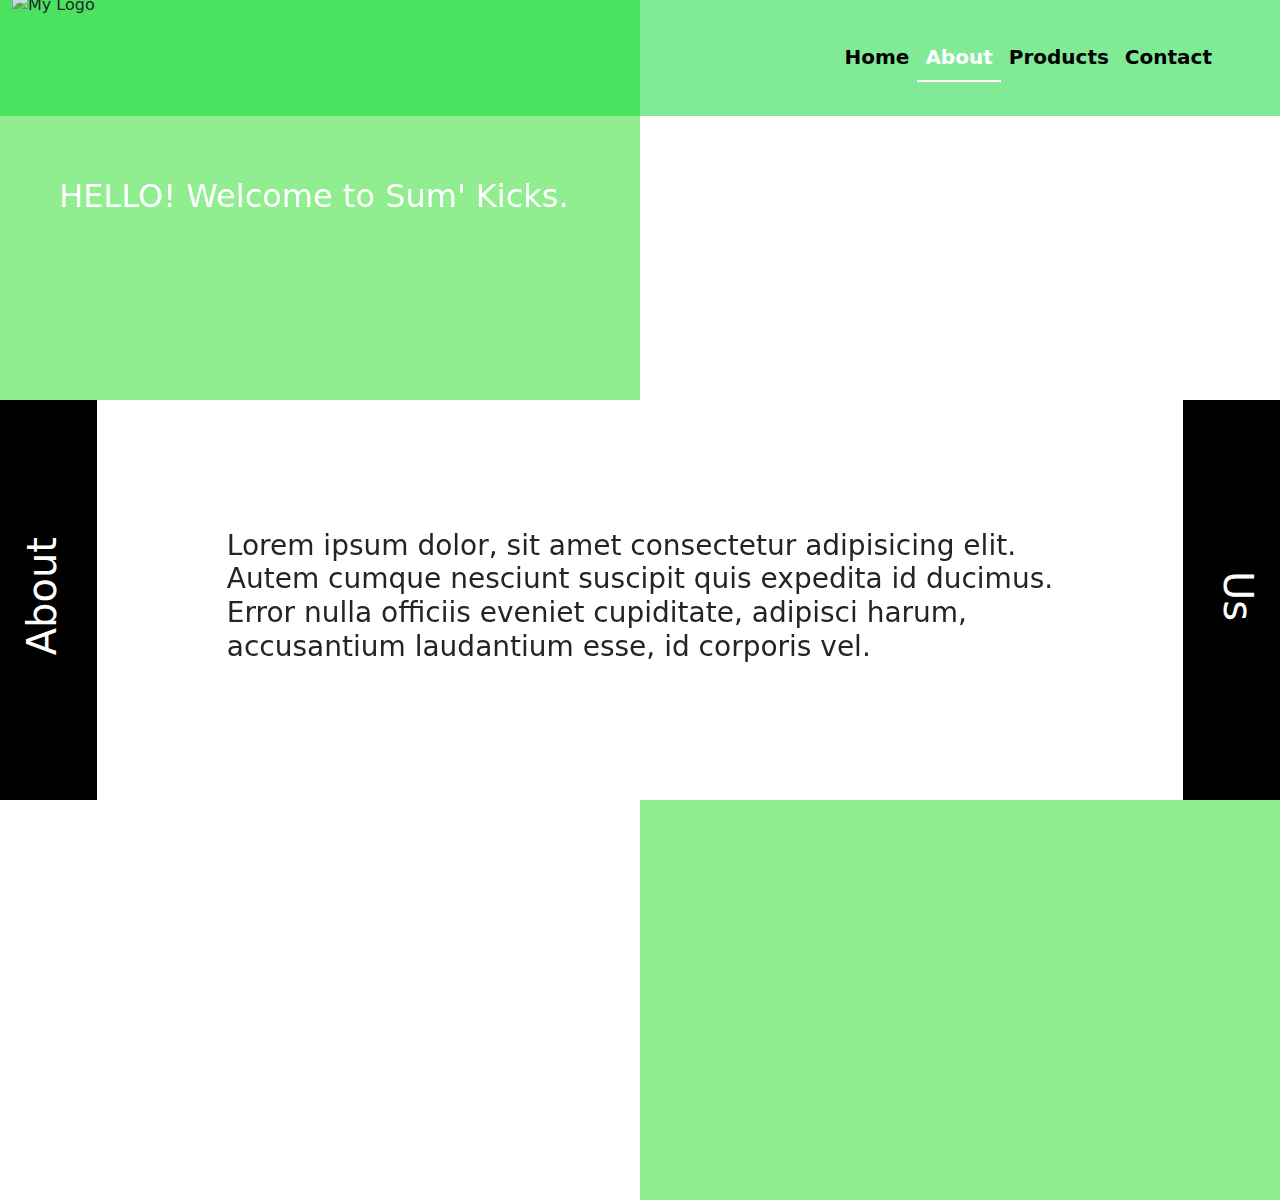
==== HTML/about.html @ b99261d8 "about" ====
<!DOCTYPE html>
<html lang="en">
<head>
    <meta charset="UTF-8">
    <meta name="viewport" content="width=device-width, initial-scale=1.0">
    <title>About</title>
    <link rel="icon" href="https://c0dingforfun.github.io/kicksPics/Images/Logo/myLogo.png" type="image/x-icon">
    <link href="https://cdn.jsdelivr.net/npm/bootstrap@5.3.3/dist/css/bootstrap.min.css" rel="stylesheet" integrity="sha384-QWTKZyjpPEjISv5WaRU9OFeRpok6YctnYmDr5pNlyT2bRjXh0JMhjY6hW+ALEwIH" crossorigin="anonymous">
    <link rel= "stylesheet" href= "https://maxst.icons8.com/vue-static/landings/line-awesome/line-awesome/1.3.0/css/line-awesome.min.css" >
    <link href="https://unpkg.com/aos@2.3.1/dist/aos.css" rel="stylesheet">
    <link rel="stylesheet" href="../css/styles.css">
</head>
<body>
    <div class="container-about overflow-hidden">
        <nav class="navbar navbar-expand-sm position-absolute w-100">
            <div class="container-fluid">
                <img src="https://c0dingforfun.github.io/kicksPics/Images/Logo/myLogo.png" alt="My Logo" height="100px" width="100px" class="logo">
                <button class="navbar-toggler" type="button" data-bs-toggle="offcanvas" data-bs-target="#offcanvasNavbar" aria-controls="offcanvasNavbar" aria-label="Toggle navigation">
                    <span class="text-dark" style="font-size:30px;">&#9776<span>
                </button>
    
                <div class="offcanvas offcanvas-expand-sm offcanvas-end" tabindex="-1" id="offcanvasNavbar" aria-labelledby="offcanvasNavbarLabel" style="background-color:rgb(0, 0, 0, 0.8)">
                  <div class="offcanvas-header">
                    <button type="button" class="btn-close bg-white" data-bs-dismiss="offcanvas" aria-label="Close" ></button>
                  </div>
                
                  <div class="offcanvas-body text-center">
                    <ul class="navbar-nav justify-content-end flex-grow-1 pe-3 p-3 f-3">                       
                      <li class="nav-item">
                        <a class="nav-link" href="../index.html">Home</a>
                      </li>
                    </li>
                    <li class="nav-item active">
                      <a class="nav-link" href="./about.html">About</a>
                    </li>
                    <li class="nav-item">
                      <a class="nav-link" href="./products.html">Products</a>
                    </li>
                    <li class="nav-item">
                      <a class="nav-link" href="./contact.html">Contact</a>
                    </li>
                    <li class="nav-item">
                      <a class="nav-link" href="./cart.html"><i class="las la-shopping-bag"></i></a>
                    </li>
                    <li class="nav-item">
                      <a class="nav-link" href="./login.html"><i class="las la-user-circle"></i></a>
                    </li>
                    </ul> 
                  </div>                  
                </div>
            </div>
        </nav>
        <div class="row">
            <div class="col-lg-6 col-md-6 col-sm-12 d-flex justify-content-center align-items-center" id="welcome">
                <div class="row">
                  <h2 data-aos="fade-left">
                    HELLO!
                    Welcome to Sum' Kicks.
                 </h2>  
                </div>
                
            </div>
            <div class="col-lg-6 col-md-6 col-sm-12" id="welcome-img">
            </div>
        </div>
        <div class="row">
            <div class="col-lg-1 col-md-4 col-sm-12 d-flex justify-content-center align-items-center" id="about">
                <h1>About</h1>
            </div>
            <div class="col-lg-10 col-md-4 col-sm-12 d-flex justify-content-center align-items-center">
                <h3 data-aos="fade-up">
                  Lorem ipsum dolor, sit amet consectetur adipisicing elit.<br>
                  Autem cumque nesciunt suscipit quis expedita id ducimus.<br>
                  Error nulla officiis eveniet cupiditate, adipisci harum,
                   <br> accusantium laudantium esse, id corporis vel.
                <h3>
            </div>
            <div class="col-lg-1 col-md-4 col-sm-12 d-flex justify-content-center align-items-center" id="about_Us">
                <h1>Us</h1>
            </div>
        </div>
        <div class="row">
            <div class="col-lg-6 col-md-6 col-sm-12" id="lastImg">

            </div>
            <div class="col-lg-6 col-md-6 col-sm-12 d-flex justify-content-center align-items-center" id="welcome2">
                <p data-aos="fade-right">
                    Lorem ipsum dolor, sit amet consectetur adipisicing elit. <br>
                     Repudiandae quidem minima eveniet. <br>
                    eos nulla ex, error optio voluptatibus placeat?
                </p>
            </div>
        </div>
    </div>

    <script src="https://cdn.jsdelivr.net/npm/bootstrap@5.3.3/dist/js/bootstrap.bundle.min.js" integrity="sha384-YvpcrYf0tY3lHB60NNkmXc5s9fDVZLESaAA55NDzOxhy9GkcIdslK1eN7N6jIeHz" crossorigin="anonymous"></script>
    <script src="https://unpkg.com/aos@2.3.1/dist/aos.js"></script>
    <script>
      AOS.init();
    </script>
</body>
</html>
---- css/styles.css ----
*{
    margin:0;
    padding:0;
    box-sizing: border-box;
}
/* Home page */
nav{
    background-color:rgba(3, 214, 45, 0.5) ;
}

.logo{
    position: relative;
    bottom:15px;
}
.nav-item a{
    font-size:20px;
    color:black;
    font-weight:bold;
    padding-left:1em ;
    padding-right:1em ;
    transition: 1s;
    border-bottom: double 2px transparent;
}

.nav-item a:hover{
    color:white;
    text-shadow:5px 5px grey;
    border-bottom: double 2px white;
}

.active a{
    color:white;
    border-bottom: double 2px white;
}

#banner{
    width:743px;
    height:700px;
    background-color:lightgrey; 
    border-radius: 0 0 0 12%;
}

.circle{
    width:350px;
    height:350px;
    border-radius:50%;
    background-color: rgba(236, 236, 236, 0.808);
}

.bannertxt h1{
    font-size:5em;
    font-weight:bold;
    padding-left:20px;
    text-shadow:5px 5px rgba(145, 209, 96, 0.5);
}

.color1{
    width:35px;
    height:35px;
    border-radius:50% ;
    background-color: blue;
    border:groove 2px white;
    position: relative;
    left:312px;
    top:90px;
}

.color2{
    width:35px;
    height:35px;
    background-color: red;
    border:groove 2px white;
    border-radius:50% ;
    position: relative;
    left:290px;
    top:140px;
}

.color3{
    width:35px;
    height:35px;
    background-color: gray;
    border:groove 2px white;
    border-radius:50% ;
    position: relative;
    left:242px;
    top:200px;
}

.color1:hover{
    opacity: 0.9;
}

.color2:hover{
    opacity: 0.9;
}

.color3:hover{
    opacity: 0.9;
}

.sizes > button{
    width:40px;
    height:40px;
    border:solid 2px black;
    border-radius: 10%;
    background-color: white;
    padding:1em;
    margin: 1em;
    font-size:20px;
    display: flex;
    align-items: center;
    justify-content: center;
    text-decoration: none;
    color:black;
    transition:1s;
}

.sizes > button:hover{
    background-color: black;
    color: white;
    box-shadow: 5px 5px rgba(145, 209, 96, 0.5);
}

#trending > div{
    display:flex;
    width:300px;
    height:350px;
    border:double 2px grey;
    border-radius:10%;
}

section{
    margin-top:10vh;
}

#sales > div{
    width:300px;
    height:350px;
    border:double 2px grey;
    border-radius:10%;
    display:flex;
}

#explore > div{
    width:300px;
    height:350px;
    border:double 2px grey;
    border-radius:10%;
    display:flex;
}

#sports > div{
    width:300px;
    height:350px;
    border:double 2px grey;
    border-radius:10%;
    display:flex;
}

footer{
    margin:5vh;
}

/* Home page */
#login_signup{
    border:solid 2px black;
    width: 400px;
    height:500px;
    background-color: rgb(0,0,0,0.5);
}

.login-button{
    background-color: white;
    width: 60px;
    transition: 1s;
    border-radius: 10%;
}

button a{
    color: black;
    text-decoration: none;
    transition: 1s;
}
button{
    transition: 1s;
}
button:hover, button a:hover{
    color: white;
    background-color: black;
    text-decoration: none;
    box-shadow: 3px 3px rgba(145, 209, 96, 0.5);
    transform: translateY(-5px)
}

#signup{
    color:white;
    transition: 1s;
}

#signup:hover{
    color:gray;
}

/* About page */

.container-about{
    width: 100%;
    height:auto;
}

#welcome{
    height:400px;
    background-color: lightgreen;
    color:white;
    font-size: 20px;
}

#welcome2{
    height:400px;
    background-color: lightgreen;
    color:white;
    font-size: 20px;
}
#welcome-img{
    background-image: url('https://c0dingforfun.github.io/kicksPics/Images/About/Green_Jordan.jpg');
    background-repeat: no-repeat;
    background-position:center;
    background-size:cover;
    height:400px;
}

#about{
    height:400px;
    background-color: black;
    color:white;
    writing-mode:vertical-rl;
}

#about_Us{
    height:400px;
    background-color: black;
    color:white;
    writing-mode:vertical-rl;
}

#about{
    height:400px;
    background-color: black;
    color:white;
    writing-mode:vertical-rl;
}

#about h1{
    transform: rotate(180deg);
}

#about_Us h1{
    transform: rotate(0);
}


#lastImg{
    background-image: url('https://c0dingforfun.github.io/kicksPics/Images/About/Jordan.jpg');
    background-repeat: no-repeat;
    background-position:center;
    background-size:cover;
    height:400px;
}

/* About page */

/* Contact page */

    #contact img{
        width:400px;
        height:500px;
    }

    #form{
        width:400px;
        border: double 2px black;
        padding: 1em;
        display:flex;
        justify-content: center;
    }

    .contact_btn{
        width: 60px;
        background-color: white;
    }

    textarea{
        width: 12vw;
    }
/* Contact page */
@media only screen and (max-width: 600px){

    nav{
        background-color:rgba(3, 214, 45, 0.5) ;
    }
    
    .logo{
        position: relative;
        bottom:15px;
    }

    .nav-item a{
        font-size:20px;
        color:white;
        font-weight:bold;
        padding-left:1em ;
        padding-right:1em ;
        transition: 1s;
        border-bottom: groove 2px transparent;
    }
    
    .nav-item a:hover{
        color:green;
        text-shadow:5px 5px grey;
        border-bottom: groove 2px green;
    }
    
    .active a{
        color:green;
    }

    #sales > div{
        width:200px;
        height:250px;
        border:double 2px grey;
        border-radius:10%;
        display:flex;
    }
    
    #explore > div{
        width:200px;
        height:250px;
        border:double 2px grey;
        border-radius:10%;
        display:flex;
    }
    
    #sports > div{
        width:200px;
        height:250px;
        border:double 2px grey;
        border-radius:10%;
        display:flex;
    }

    #welcome{
        height: 200px;
        position: relative;
        top:100px;
        display: flex;
        align-items: flex-end;
        justify-content: flex-end;
    }

    #lastImg{
        background-image: url('https://c0dingforfun.github.io/kicksPics/Images/About/Jordan.jpg');
        background-repeat: no-repeat;
        background-position:center;
        background-size:cover;
        height:200px;
        opacity: 0.8;
    }

    #about{
        height:100px;
        background-color: black;
        color:white;
        writing-mode:horizontal-tb;
    }

    #about_Us{
        height:100px;
        background-color: black;
        color:white;
        writing-mode:horizontal-tb;
    }

    #about h1{
        transform: rotate(0);
    }
}
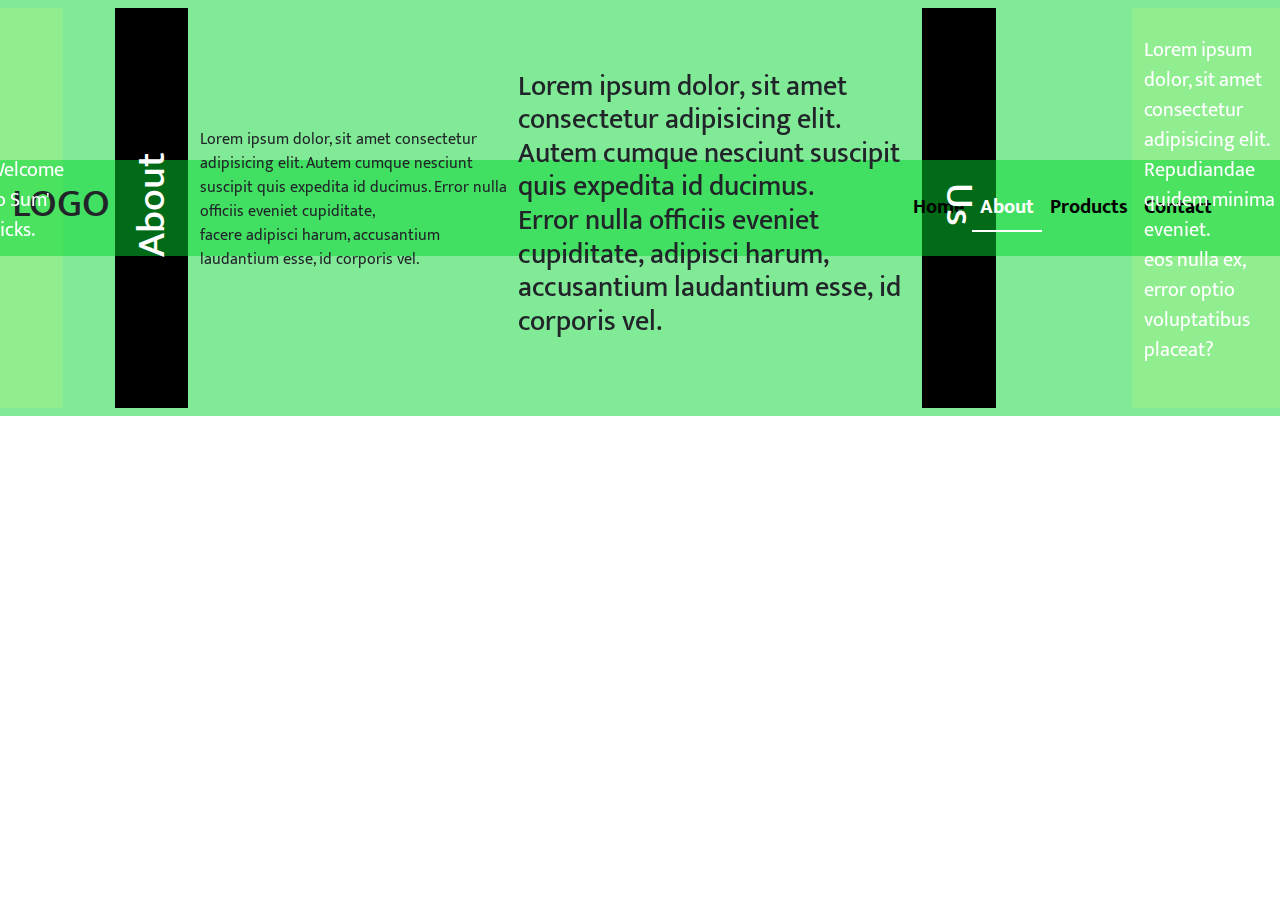
==== commit 67efbdde: "Merge branch 'main' into contact" ====
--- a/HTML/about.html
+++ b/HTML/about.html
@@ -4,7 +4,6 @@
     <meta charset="UTF-8">
     <meta name="viewport" content="width=device-width, initial-scale=1.0">
     <title>About</title>
-    <link rel="icon" href="https://c0dingforfun.github.io/kicksPics/Images/Logo/myLogo.png" type="image/x-icon">
     <link href="https://cdn.jsdelivr.net/npm/bootstrap@5.3.3/dist/css/bootstrap.min.css" rel="stylesheet" integrity="sha384-QWTKZyjpPEjISv5WaRU9OFeRpok6YctnYmDr5pNlyT2bRjXh0JMhjY6hW+ALEwIH" crossorigin="anonymous">
     <link rel= "stylesheet" href= "https://maxst.icons8.com/vue-static/landings/line-awesome/line-awesome/1.3.0/css/line-awesome.min.css" >
     <link href="https://unpkg.com/aos@2.3.1/dist/aos.css" rel="stylesheet">
@@ -12,9 +11,12 @@
 </head>
 <body>
     <div class="container-about overflow-hidden">
+        <nav id="nav" class="navbar navbar-expand-sm w-100 position-absolute">
         <nav class="navbar navbar-expand-sm position-absolute w-100">
             <div class="container-fluid">
-                <img src="https://c0dingforfun.github.io/kicksPics/Images/Logo/myLogo.png" alt="My Logo" height="100px" width="100px" class="logo">
+                <h1><a href="" class="text-dark text-decoration-none">LOGO</a></h1>
+                <!-- <img src="https://c0dingforfun.github.io/portfolioimg/Images/MyLogo.png" alt="My Logo" height="100px" width="100px"> -->
+    
                 <button class="navbar-toggler" type="button" data-bs-toggle="offcanvas" data-bs-target="#offcanvasNavbar" aria-controls="offcanvasNavbar" aria-label="Toggle navigation">
                     <span class="text-dark" style="font-size:30px;">&#9776<span>
                 </button>
@@ -52,13 +54,8 @@
         </nav>
         <div class="row">
             <div class="col-lg-6 col-md-6 col-sm-12 d-flex justify-content-center align-items-center" id="welcome">
-                <div class="row">
-                  <h2 data-aos="fade-left">
-                    HELLO!
-                    Welcome to Sum' Kicks.
-                 </h2>  
-                </div>
-                
+                <p data-aos="fade-left">Welcome to Sum' Kicks. <br>
+                </p>
             </div>
             <div class="col-lg-6 col-md-6 col-sm-12" id="welcome-img">
             </div>
@@ -68,6 +65,9 @@
                 <h1>About</h1>
             </div>
             <div class="col-lg-10 col-md-4 col-sm-12 d-flex justify-content-center align-items-center">
+
+                <p data-aos="fade-up">Lorem ipsum dolor, sit amet consectetur adipisicing elit. Autem cumque nesciunt <br> suscipit quis expedita id ducimus.
+                 Error nulla officiis eveniet cupiditate,<br> facere adipisci harum, accusantium laudantium esse, id corporis vel.</p>
                 <h3 data-aos="fade-up">
                   Lorem ipsum dolor, sit amet consectetur adipisicing elit.<br>
                   Autem cumque nesciunt suscipit quis expedita id ducimus.<br>
@@ -83,7 +83,7 @@
             <div class="col-lg-6 col-md-6 col-sm-12" id="lastImg">
 
             </div>
-            <div class="col-lg-6 col-md-6 col-sm-12 d-flex justify-content-center align-items-center" id="welcome2">
+            <div class="col-lg-6 col-md-6 col-sm-12 d-flex justify-content-center align-items-center" id="welcome">
                 <p data-aos="fade-right">
                     Lorem ipsum dolor, sit amet consectetur adipisicing elit. <br>
                      Repudiandae quidem minima eveniet. <br>
--- a/css/styles.css
+++ b/css/styles.css
@@ -1,17 +1,26 @@
+@import url('https://fonts.googleapis.com/css2?family=Jersey+25+Charted&family=Mukta:wght@200;300;400;500;600;700;800&display=swap');
+
 *{
     margin:0;
     padding:0;
     box-sizing: border-box;
 }
+
+body{
+    font-family: "Mukta", sans-serif;
+}
+
 /* Home page */
+
 nav{
     background-color:rgba(3, 214, 45, 0.5) ;
 }
 
 .logo{
     position: relative;
-    bottom:15px;
-}
+    bottom: 15px;
+}
+
 .nav-item a{
     font-size:20px;
     color:black;
@@ -203,87 +212,85 @@
 }
 
 /* About page */
-
-.container-about{
-    width: 100%;
-    height:auto;
-}
-
-#welcome{
-    height:400px;
-    background-color: lightgreen;
-    color:white;
-    font-size: 20px;
-}
-
-#welcome2{
-    height:400px;
-    background-color: lightgreen;
-    color:white;
-    font-size: 20px;
-}
-#welcome-img{
-    background-image: url('https://c0dingforfun.github.io/kicksPics/Images/About/Green_Jordan.jpg');
-    background-repeat: no-repeat;
-    background-position:center;
-    background-size:cover;
-    height:400px;
-}
-
-#about{
-    height:400px;
-    background-color: black;
-    color:white;
-    writing-mode:vertical-rl;
-}
-
-#about_Us{
-    height:400px;
-    background-color: black;
-    color:white;
-    writing-mode:vertical-rl;
-}
-
-#about{
-    height:400px;
-    background-color: black;
-    color:white;
-    writing-mode:vertical-rl;
-}
-
-#about h1{
-    transform: rotate(180deg);
-}
-
-#about_Us h1{
-    transform: rotate(0);
-}
-
-
-#lastImg{
-    background-image: url('https://c0dingforfun.github.io/kicksPics/Images/About/Jordan.jpg');
-    background-repeat: no-repeat;
-    background-position:center;
-    background-size:cover;
-    height:400px;
-}
-
-/* About page */
-
-/* Contact page */
-
-    #contact img{
-        width:400px;
-        height:500px;
-    }
-
-    #form{
-        width:400px;
-        border: double 2px black;
-        padding: 1em;
-        display:flex;
+    .container-about{
+        width: 100%;
+        height:auto;
+    }
+
+    #welcome{
+        height:400px;
+        background-color: lightgreen;
+        color:white;
+        font-size: 20px;
+    }
+    #welcome-img{
+        background-image: url('https://c0dingforfun.github.io/kicksPics/Images/Green_Jordan.jpg');
+        background-repeat: no-repeat;
+        background-position:center;
+        background-size:cover;
+        height:400px;
+    }
+
+    #about{
+        height:400px;
+        background-color: black;
+        color:white;
+        writing-mode:vertical-rl;
+    }
+
+    #about_Us{
+        height:400px;
+        background-color: black;
+        color:white;
+        writing-mode:vertical-rl;
+    }
+
+    #about{
+        height:400px;
+        background-color: black;
+        color:white;
+        writing-mode:vertical-rl;
+    }
+
+    #about h1{
+        transform: rotate(180deg);
+    }
+
+    #about_Us h1{
+        transform: rotate(0);
+    }
+
+
+    #lastImg{
+        background-image: url('https://c0dingforfun.github.io/kicksPics/Images/Jordan.jpg');
+        background-repeat: no-repeat;
+        background-position:center;
+        background-size:cover;
+        height:400px;
+    }
+/* About Page */
+    
+/* Products page */
+    .card-body button{
+        width:100%;
+    }
+
+    #products{
+        display: grid;
+        grid-template-columns: repeat( auto-fill, minmax(400px, 1fr) );
+        gap:3em;
+        margin-left:50px;
+        margin-top: 50px;
+    }
+
+/* Products page */
+
+/* Cart page */
+    main table{
+        display: flex;
         justify-content: center;
     }
+
 
     .contact_btn{
         width: 60px;
@@ -294,16 +301,13 @@
         width: 12vw;
     }
 /* Contact page */
+    tr img{
+        width:18rem;
+    } 
+/* Cart page */
+
+
 @media only screen and (max-width: 600px){
-
-    nav{
-        background-color:rgba(3, 214, 45, 0.5) ;
-    }
-    
-    .logo{
-        position: relative;
-        bottom:15px;
-    }
 
     .nav-item a{
         font-size:20px;
@@ -319,10 +323,6 @@
         color:green;
         text-shadow:5px 5px grey;
         border-bottom: groove 2px green;
-    }
-    
-    .active a{
-        color:green;
     }
 
     #sales > div{
@@ -349,24 +349,6 @@
         display:flex;
     }
 
-    #welcome{
-        height: 200px;
-        position: relative;
-        top:100px;
-        display: flex;
-        align-items: flex-end;
-        justify-content: flex-end;
-    }
-
-    #lastImg{
-        background-image: url('https://c0dingforfun.github.io/kicksPics/Images/About/Jordan.jpg');
-        background-repeat: no-repeat;
-        background-position:center;
-        background-size:cover;
-        height:200px;
-        opacity: 0.8;
-    }
-
     #about{
         height:100px;
         background-color: black;
@@ -384,4 +366,12 @@
     #about h1{
         transform: rotate(0);
     }
+
+    #products{
+        display: grid;
+        grid-template-columns: repeat( auto-fill, minmax(400px, 1fr) );
+        gap:3em;
+        margin-left:5px;
+        margin-top: 50px;
+    }
 }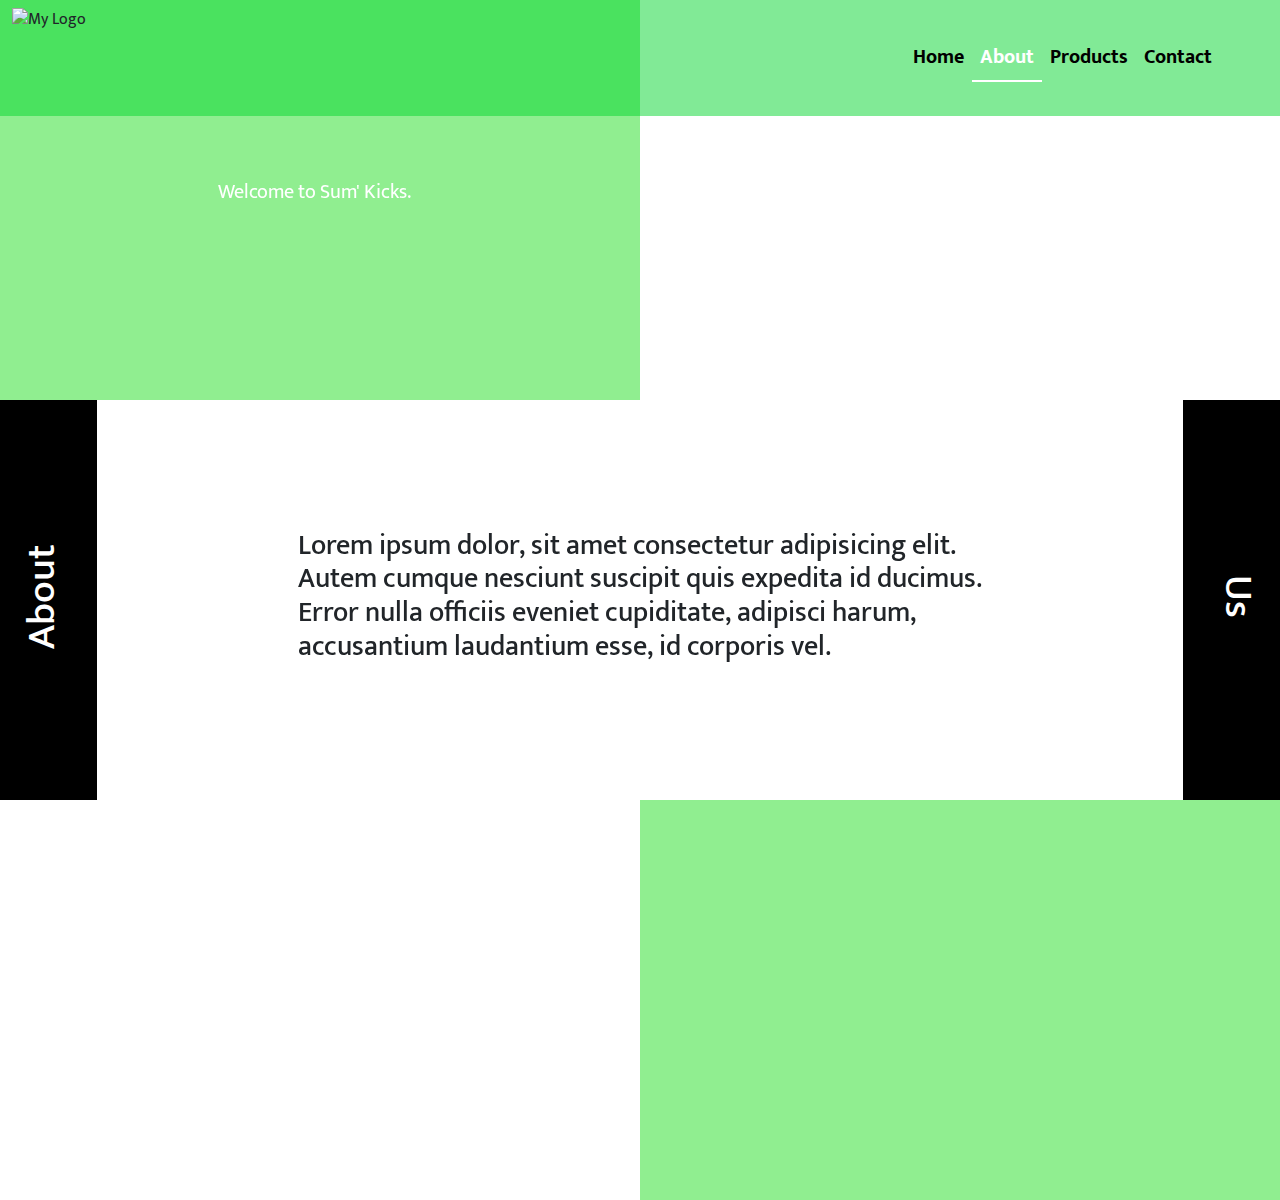
==== commit 8d9b9b73: "products" ====
--- a/HTML/about.html
+++ b/HTML/about.html
@@ -4,6 +4,7 @@
     <meta charset="UTF-8">
     <meta name="viewport" content="width=device-width, initial-scale=1.0">
     <title>About</title>
+    <link rel="icon" href="https://c0dingforfun.github.io/kicksPics/Images/Logo/myLogo.png" type="image/x-icon">
     <link href="https://cdn.jsdelivr.net/npm/bootstrap@5.3.3/dist/css/bootstrap.min.css" rel="stylesheet" integrity="sha384-QWTKZyjpPEjISv5WaRU9OFeRpok6YctnYmDr5pNlyT2bRjXh0JMhjY6hW+ALEwIH" crossorigin="anonymous">
     <link rel= "stylesheet" href= "https://maxst.icons8.com/vue-static/landings/line-awesome/line-awesome/1.3.0/css/line-awesome.min.css" >
     <link href="https://unpkg.com/aos@2.3.1/dist/aos.css" rel="stylesheet">
@@ -11,11 +12,9 @@
 </head>
 <body>
     <div class="container-about overflow-hidden">
-        <nav id="nav" class="navbar navbar-expand-sm w-100 position-absolute">
         <nav class="navbar navbar-expand-sm position-absolute w-100">
             <div class="container-fluid">
-                <h1><a href="" class="text-dark text-decoration-none">LOGO</a></h1>
-                <!-- <img src="https://c0dingforfun.github.io/portfolioimg/Images/MyLogo.png" alt="My Logo" height="100px" width="100px"> -->
+                <img src="https://c0dingforfun.github.io/kicksPics/Images/Logo/myLogo.png" alt="My Logo" height="100px" width="100px">
     
                 <button class="navbar-toggler" type="button" data-bs-toggle="offcanvas" data-bs-target="#offcanvasNavbar" aria-controls="offcanvasNavbar" aria-label="Toggle navigation">
                     <span class="text-dark" style="font-size:30px;">&#9776<span>
@@ -65,9 +64,6 @@
                 <h1>About</h1>
             </div>
             <div class="col-lg-10 col-md-4 col-sm-12 d-flex justify-content-center align-items-center">
-
-                <p data-aos="fade-up">Lorem ipsum dolor, sit amet consectetur adipisicing elit. Autem cumque nesciunt <br> suscipit quis expedita id ducimus.
-                 Error nulla officiis eveniet cupiditate,<br> facere adipisci harum, accusantium laudantium esse, id corporis vel.</p>
                 <h3 data-aos="fade-up">
                   Lorem ipsum dolor, sit amet consectetur adipisicing elit.<br>
                   Autem cumque nesciunt suscipit quis expedita id ducimus.<br>
--- a/css/styles.css
+++ b/css/styles.css
@@ -11,14 +11,12 @@
 }
 
 /* Home page */
-
 nav{
     background-color:rgba(3, 214, 45, 0.5) ;
 }
 
-.logo{
-    position: relative;
-    bottom: 15px;
+nav{
+    background-color:rgba(3, 214, 45, 0.5) ;
 }
 
 .nav-item a{
@@ -224,7 +222,7 @@
         font-size: 20px;
     }
     #welcome-img{
-        background-image: url('https://c0dingforfun.github.io/kicksPics/Images/Green_Jordan.jpg');
+        background-image: url('https://c0dingforfun.github.io/kicksPics/Images/About/Green_Jordan.jpg');
         background-repeat: no-repeat;
         background-position:center;
         background-size:cover;
@@ -262,7 +260,7 @@
 
 
     #lastImg{
-        background-image: url('https://c0dingforfun.github.io/kicksPics/Images/Jordan.jpg');
+        background-image: url('https://c0dingforfun.github.io/kicksPics/Images/About/Jordan.jpg');
         background-repeat: no-repeat;
         background-position:center;
         background-size:cover;
@@ -290,21 +288,62 @@
         display: flex;
         justify-content: center;
     }
-
-
-    .contact_btn{
-        width: 60px;
-        background-color: white;
-    }
-
-    textarea{
-        width: 12vw;
-    }
-/* Contact page */
     tr img{
         width:18rem;
     } 
-/* Cart page */
+
+#welcome{
+    height:400px;
+    background-color: lightgreen;
+    color:white;
+    font-size: 20px;
+}
+#welcome-img{
+    background-image: url('https://c0dingforfun.github.io/kicksPics/Images/Green_Jordan.jpg');
+    background-repeat: no-repeat;
+    background-position:center;
+    background-size:cover;
+    height:400px;
+}
+
+#about{
+    height:400px;
+    background-color: black;
+    color:white;
+    writing-mode:vertical-rl;
+}
+
+#about_Us{
+    height:400px;
+    background-color: black;
+    color:white;
+    writing-mode:vertical-rl;
+}
+
+#about{
+    height:400px;
+    background-color: black;
+    color:white;
+    writing-mode:vertical-rl;
+}
+
+#about h1{
+    transform: rotate(180deg);
+}
+
+#about_Us h1{
+    transform: rotate(0);
+}
+
+
+#lastImg{
+    background-image: url('https://c0dingforfun.github.io/kicksPics/Images/Jordan.jpg');
+    background-repeat: no-repeat;
+    background-position:center;
+    background-size:cover;
+    height:400px;
+}
+/* About page */
 
 
 @media only screen and (max-width: 600px){
@@ -371,7 +410,7 @@
         display: grid;
         grid-template-columns: repeat( auto-fill, minmax(400px, 1fr) );
         gap:3em;
-        margin-left:5px;
+        margin-left:10px;
         margin-top: 50px;
     }
 }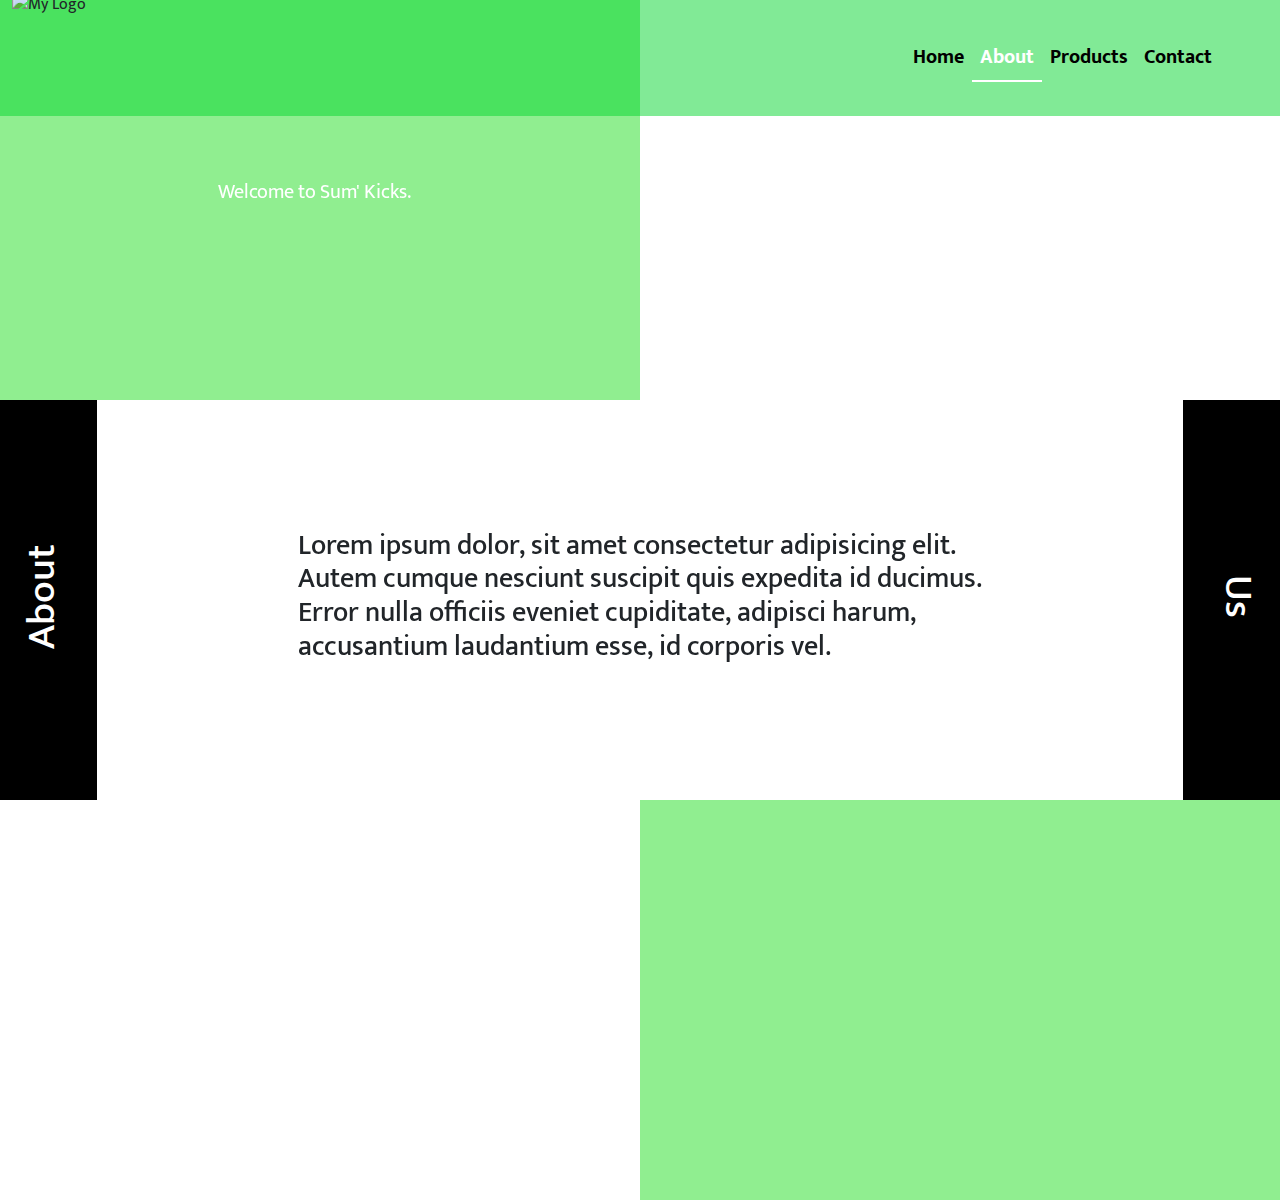
==== commit c7b23563: "products" ====
--- a/HTML/about.html
+++ b/HTML/about.html
@@ -14,7 +14,7 @@
     <div class="container-about overflow-hidden">
         <nav class="navbar navbar-expand-sm position-absolute w-100">
             <div class="container-fluid">
-                <img src="https://c0dingforfun.github.io/kicksPics/Images/Logo/myLogo.png" alt="My Logo" height="100px" width="100px">
+                <img src="https://c0dingforfun.github.io/kicksPics/Images/Logo/myLogo.png" alt="My Logo" height="100px" width="100px" class="logo">
     
                 <button class="navbar-toggler" type="button" data-bs-toggle="offcanvas" data-bs-target="#offcanvasNavbar" aria-controls="offcanvasNavbar" aria-label="Toggle navigation">
                     <span class="text-dark" style="font-size:30px;">&#9776<span>
--- a/css/styles.css
+++ b/css/styles.css
@@ -15,10 +15,10 @@
     background-color:rgba(3, 214, 45, 0.5) ;
 }
 
-nav{
-    background-color:rgba(3, 214, 45, 0.5) ;
-}
-
+.logo{
+    position: relative;
+    bottom: 15px;
+}
 .nav-item a{
     font-size:20px;
     color:black;
@@ -277,7 +277,7 @@
         display: grid;
         grid-template-columns: repeat( auto-fill, minmax(400px, 1fr) );
         gap:3em;
-        margin-left:50px;
+        margin-left:40px;
         margin-top: 50px;
     }
 
@@ -291,59 +291,7 @@
     tr img{
         width:18rem;
     } 
-
-#welcome{
-    height:400px;
-    background-color: lightgreen;
-    color:white;
-    font-size: 20px;
-}
-#welcome-img{
-    background-image: url('https://c0dingforfun.github.io/kicksPics/Images/Green_Jordan.jpg');
-    background-repeat: no-repeat;
-    background-position:center;
-    background-size:cover;
-    height:400px;
-}
-
-#about{
-    height:400px;
-    background-color: black;
-    color:white;
-    writing-mode:vertical-rl;
-}
-
-#about_Us{
-    height:400px;
-    background-color: black;
-    color:white;
-    writing-mode:vertical-rl;
-}
-
-#about{
-    height:400px;
-    background-color: black;
-    color:white;
-    writing-mode:vertical-rl;
-}
-
-#about h1{
-    transform: rotate(180deg);
-}
-
-#about_Us h1{
-    transform: rotate(0);
-}
-
-
-#lastImg{
-    background-image: url('https://c0dingforfun.github.io/kicksPics/Images/Jordan.jpg');
-    background-repeat: no-repeat;
-    background-position:center;
-    background-size:cover;
-    height:400px;
-}
-/* About page */
+/* Cart Page */
 
 
 @media only screen and (max-width: 600px){
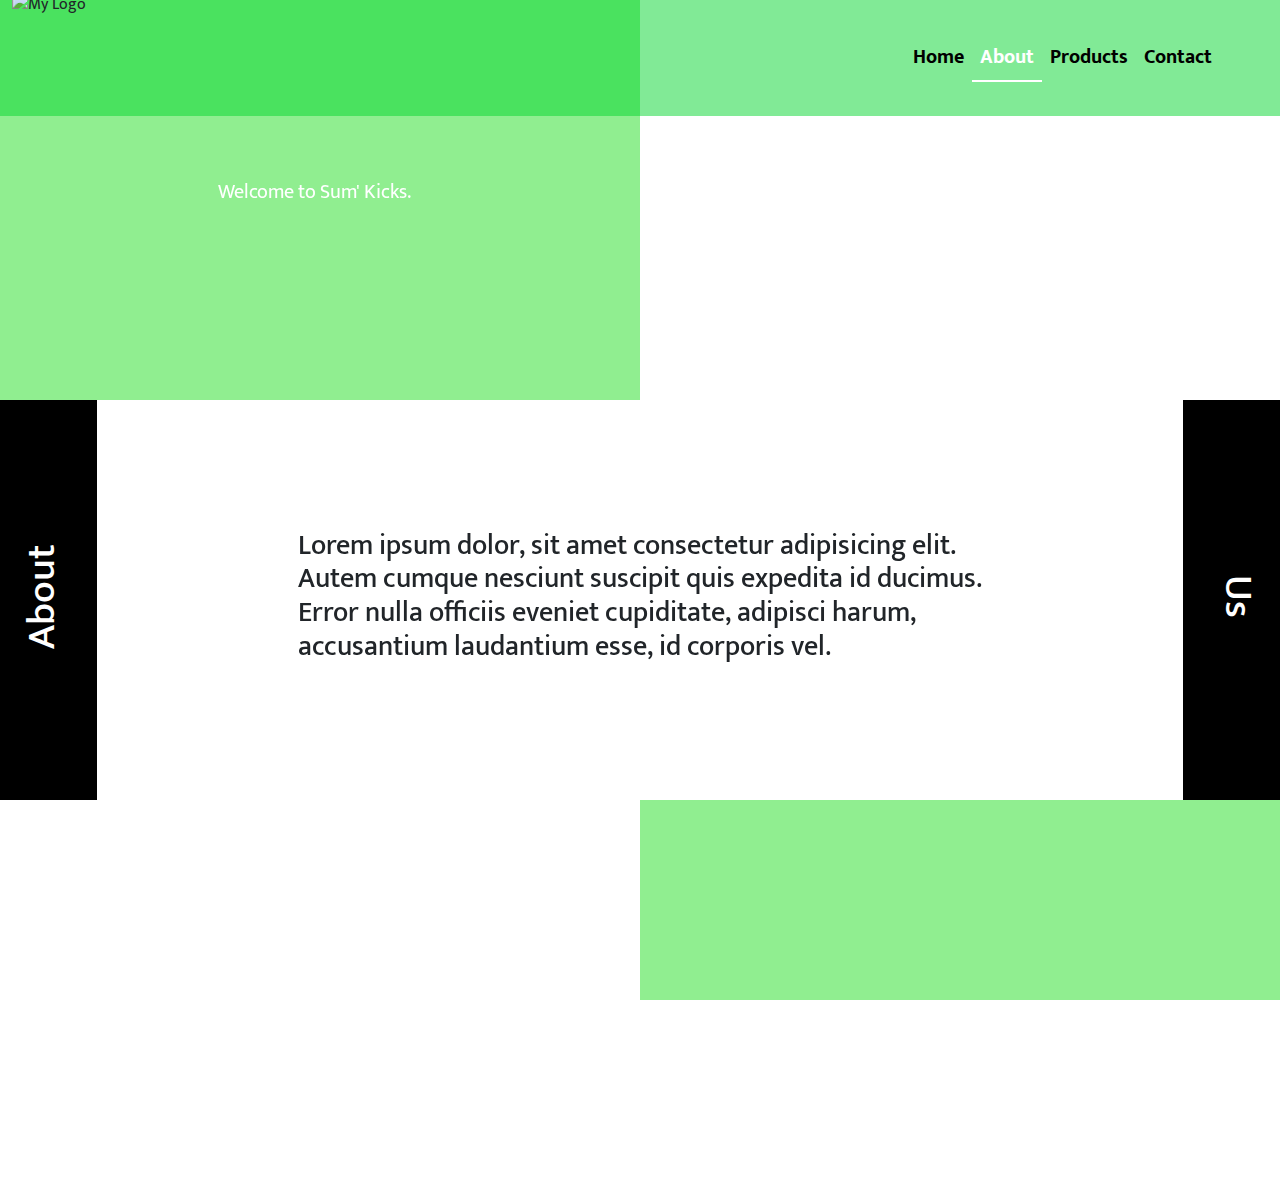
==== commit 9a1bd453: "products" ====
--- a/HTML/about.html
+++ b/HTML/about.html
@@ -79,7 +79,7 @@
             <div class="col-lg-6 col-md-6 col-sm-12" id="lastImg">
 
             </div>
-            <div class="col-lg-6 col-md-6 col-sm-12 d-flex justify-content-center align-items-center" id="welcome">
+            <div class="col-lg-6 col-md-6 col-sm-12 d-flex justify-content-center align-items-center" id="welcome2">
                 <p data-aos="fade-right">
                     Lorem ipsum dolor, sit amet consectetur adipisicing elit. <br>
                      Repudiandae quidem minima eveniet. <br>
--- a/css/styles.css
+++ b/css/styles.css
@@ -197,7 +197,6 @@
     background-color: black;
     text-decoration: none;
     box-shadow: 3px 3px rgba(145, 209, 96, 0.5);
-    transform: translateY(-5px)
 }
 
 #signup{
@@ -217,6 +216,12 @@
 
     #welcome{
         height:400px;
+        background-color: lightgreen;
+        color:white;
+        font-size: 20px;
+    }
+    #welcome2{
+        height:200px;
         background-color: lightgreen;
         color:white;
         font-size: 20px;
@@ -266,6 +271,7 @@
         background-size:cover;
         height:400px;
     }
+
 /* About Page */
     
 /* Products page */
@@ -273,18 +279,34 @@
         width:100%;
     }
 
-    #products{
+    #nike{
         display: grid;
         grid-template-columns: repeat( auto-fill, minmax(400px, 1fr) );
         gap:3em;
-        margin-left:40px;
-        margin-top: 50px;
+        place-items: center;
+    }
+
+    #puma{
+        display: grid;
+        grid-template-columns: repeat( auto-fill, minmax(400px, 1fr) );
+        gap:3em;
+        place-items: center;
+    }
+
+    #addidas{
+        display: grid;
+        grid-template-columns: repeat( auto-fill, minmax(400px, 1fr) );
+        gap:3em;
+        place-items: center;
+    }
+    #filter{
+        width:20vw;
     }
 
 /* Products page */
 
 /* Cart page */
-    main table{
+    main table th td{
         display: flex;
         justify-content: center;
     }
@@ -342,7 +364,20 @@
         color:white;
         writing-mode:horizontal-tb;
     }
-
+    #welcome{
+        position: relative;
+        top:90px;
+        height:220px;
+        background-color: lightgreen;
+        color:white;
+        font-size: 20px;
+    }
+    #welcome2{
+        height:200px;
+        background-color: lightgreen;
+        color:white;
+        font-size: 20px;
+    }
     #about_Us{
         height:100px;
         background-color: black;
@@ -352,6 +387,16 @@
 
     #about h1{
         transform: rotate(0);
+    }
+
+    #welcome-img{
+        height:200px;
+        opacity: 0.8;
+    }
+
+    #lastImg{
+        height:200px;
+        opacity: 0.8;
     }
 
     #products{
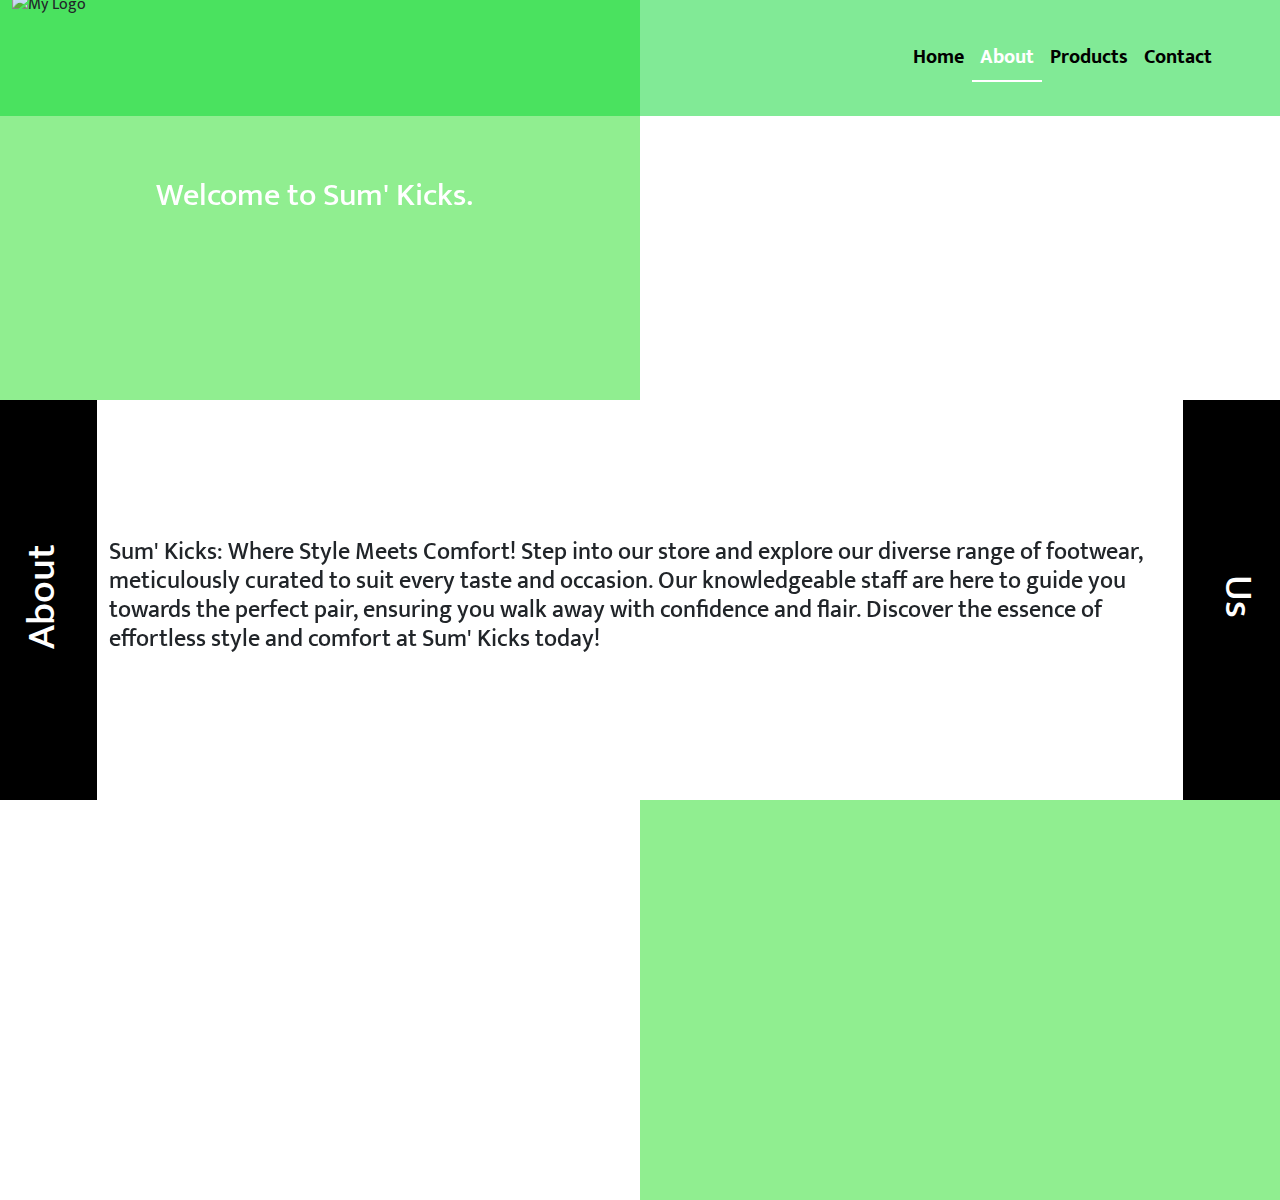
==== commit 71dcf25a: "main" ====
--- a/HTML/about.html
+++ b/HTML/about.html
@@ -53,8 +53,8 @@
         </nav>
         <div class="row">
             <div class="col-lg-6 col-md-6 col-sm-12 d-flex justify-content-center align-items-center" id="welcome">
-                <p data-aos="fade-left">Welcome to Sum' Kicks. <br>
-                </p>
+                <h2 data-aos="fade-left">Welcome to Sum' Kicks. <br>
+                </h2>
             </div>
             <div class="col-lg-6 col-md-6 col-sm-12" id="welcome-img">
             </div>
@@ -64,12 +64,11 @@
                 <h1>About</h1>
             </div>
             <div class="col-lg-10 col-md-4 col-sm-12 d-flex justify-content-center align-items-center">
-                <h3 data-aos="fade-up">
-                  Lorem ipsum dolor, sit amet consectetur adipisicing elit.<br>
-                  Autem cumque nesciunt suscipit quis expedita id ducimus.<br>
-                  Error nulla officiis eveniet cupiditate, adipisci harum,
-                   <br> accusantium laudantium esse, id corporis vel.
-                <h3>
+                <h4 data-aos="fade-up">
+                  Sum' Kicks: Where Style Meets Comfort! Step into our store and explore our diverse range of footwear, meticulously curated to suit every taste and occasion. Our knowledgeable staff are here to guide you towards the perfect pair,
+                   ensuring you walk away with confidence and flair. Discover the essence of effortless style and comfort at Sum' Kicks today!
+                </h4>
+              
             </div>
             <div class="col-lg-1 col-md-4 col-sm-12 d-flex justify-content-center align-items-center" id="about_Us">
                 <h1>Us</h1>
@@ -81,9 +80,8 @@
             </div>
             <div class="col-lg-6 col-md-6 col-sm-12 d-flex justify-content-center align-items-center" id="welcome2">
                 <p data-aos="fade-right">
-                    Lorem ipsum dolor, sit amet consectetur adipisicing elit. <br>
-                     Repudiandae quidem minima eveniet. <br>
-                    eos nulla ex, error optio voluptatibus placeat?
+                  Elevating Every Step! Find your perfect pair from our curated selection of trendy and 
+                  timeless footwear, backed by expert advice for a seamless shopping experience."
                 </p>
             </div>
         </div>
--- a/css/styles.css
+++ b/css/styles.css
@@ -11,6 +11,7 @@
 }
 
 /* Home page */
+
 nav{
     background-color:rgba(3, 214, 45, 0.5) ;
 }
@@ -41,10 +42,12 @@
 }
 
 #banner{
-    width:743px;
-    height:700px;
-    background-color:lightgrey; 
-    border-radius: 0 0 0 12%;
+    background-image: url('https://c0dingforfun.github.io/kicksPics/Images/Home/Lime.jpg');
+    background-position: center;
+    background-repeat: no-repeat;
+    background-size: cover;
+    width:100%;
+    height:500px;
 }
 
 .circle{
@@ -59,51 +62,6 @@
     font-weight:bold;
     padding-left:20px;
     text-shadow:5px 5px rgba(145, 209, 96, 0.5);
-}
-
-.color1{
-    width:35px;
-    height:35px;
-    border-radius:50% ;
-    background-color: blue;
-    border:groove 2px white;
-    position: relative;
-    left:312px;
-    top:90px;
-}
-
-.color2{
-    width:35px;
-    height:35px;
-    background-color: red;
-    border:groove 2px white;
-    border-radius:50% ;
-    position: relative;
-    left:290px;
-    top:140px;
-}
-
-.color3{
-    width:35px;
-    height:35px;
-    background-color: gray;
-    border:groove 2px white;
-    border-radius:50% ;
-    position: relative;
-    left:242px;
-    top:200px;
-}
-
-.color1:hover{
-    opacity: 0.9;
-}
-
-.color2:hover{
-    opacity: 0.9;
-}
-
-.color3:hover{
-    opacity: 0.9;
 }
 
 .sizes > button{
@@ -129,12 +87,10 @@
     box-shadow: 5px 5px rgba(145, 209, 96, 0.5);
 }
 
-#trending > div{
-    display:flex;
-    width:300px;
-    height:350px;
-    border:double 2px grey;
-    border-radius:10%;
+#trending {
+    display: grid;
+    grid-template-columns: repeat(minmax(400px, 1fr));
+    place-items: center;
 }
 
 section{
@@ -174,7 +130,7 @@
     border:solid 2px black;
     width: 400px;
     height:500px;
-    background-color: rgb(0,0,0,0.5);
+    background-color: rgb(0,0,0,0.7);
 }
 
 .login-button{
@@ -209,6 +165,7 @@
 }
 
 /* About page */
+
     .container-about{
         width: 100%;
         height:auto;
@@ -220,8 +177,9 @@
         color:white;
         font-size: 20px;
     }
-    #welcome2{
-        height:200px;
+    
+#welcome2{
+        height:400px;
         background-color: lightgreen;
         color:white;
         font-size: 20px;
@@ -270,10 +228,21 @@
         background-position:center;
         background-size:cover;
         height:400px;
-    }
-
-/* About Page */
-    
+        }
+        
+/*  About Page*/
+        
+    /* Contact page */
+        textarea{
+            width: 12vw;
+        }
+            
+            .contact_btn{
+                width: 60px;
+                background-color: white;
+            }
+    /* Contact page *
+
 /* Products page */
     .card-body button{
         width:100%;
@@ -299,22 +268,44 @@
         gap:3em;
         place-items: center;
     }
-    #filter{
-        width:20vw;
-    }
-
-/* Products page */
-
-/* Cart page */
-    main table th td{
+
+    #filter input{
+        width:25vw;
+        
+    }
+
+    .products-img{
+        display: grid;
+        place-items: center;
+    }
+
+    .dropdown-center button{
+        background-color:rgba(3, 214, 45, 0.5) ;
+
+    #products{
+        display: grid;
+        grid-template-columns: repeat( auto-fill, minmax(400px, 1fr) );
+        gap:3em;
+        margin-left:50px;
+        margin-top: 50px;
+
+    }
+    /* Products page */
+
+
+/* Cart Page */
+    main table{
         display: flex;
         justify-content: center;
     }
-    tr img{
-        width:18rem;
+
+    td #cart{
+        object-fit: contain;
+        width:200px;
+        height:100px;
     } 
+
 /* Cart Page */
-
 
 @media only screen and (max-width: 600px){
 
@@ -400,10 +391,17 @@
     }
 
     #products{
-        display: grid;
-        grid-template-columns: repeat( auto-fill, minmax(400px, 1fr) );
+         display: grid;
+        grid-template-columns: repeat( auto-fill, minmax(10px, 1fr) );
         gap:3em;
-        margin-left:10px;
-        margin-top: 50px;
-    }
-}+        place-items: center;  
+        margin-right:20px;
+    } 
+
+    #products .card{
+        margin-right: 20px;
+    }
+
+}
+}
+
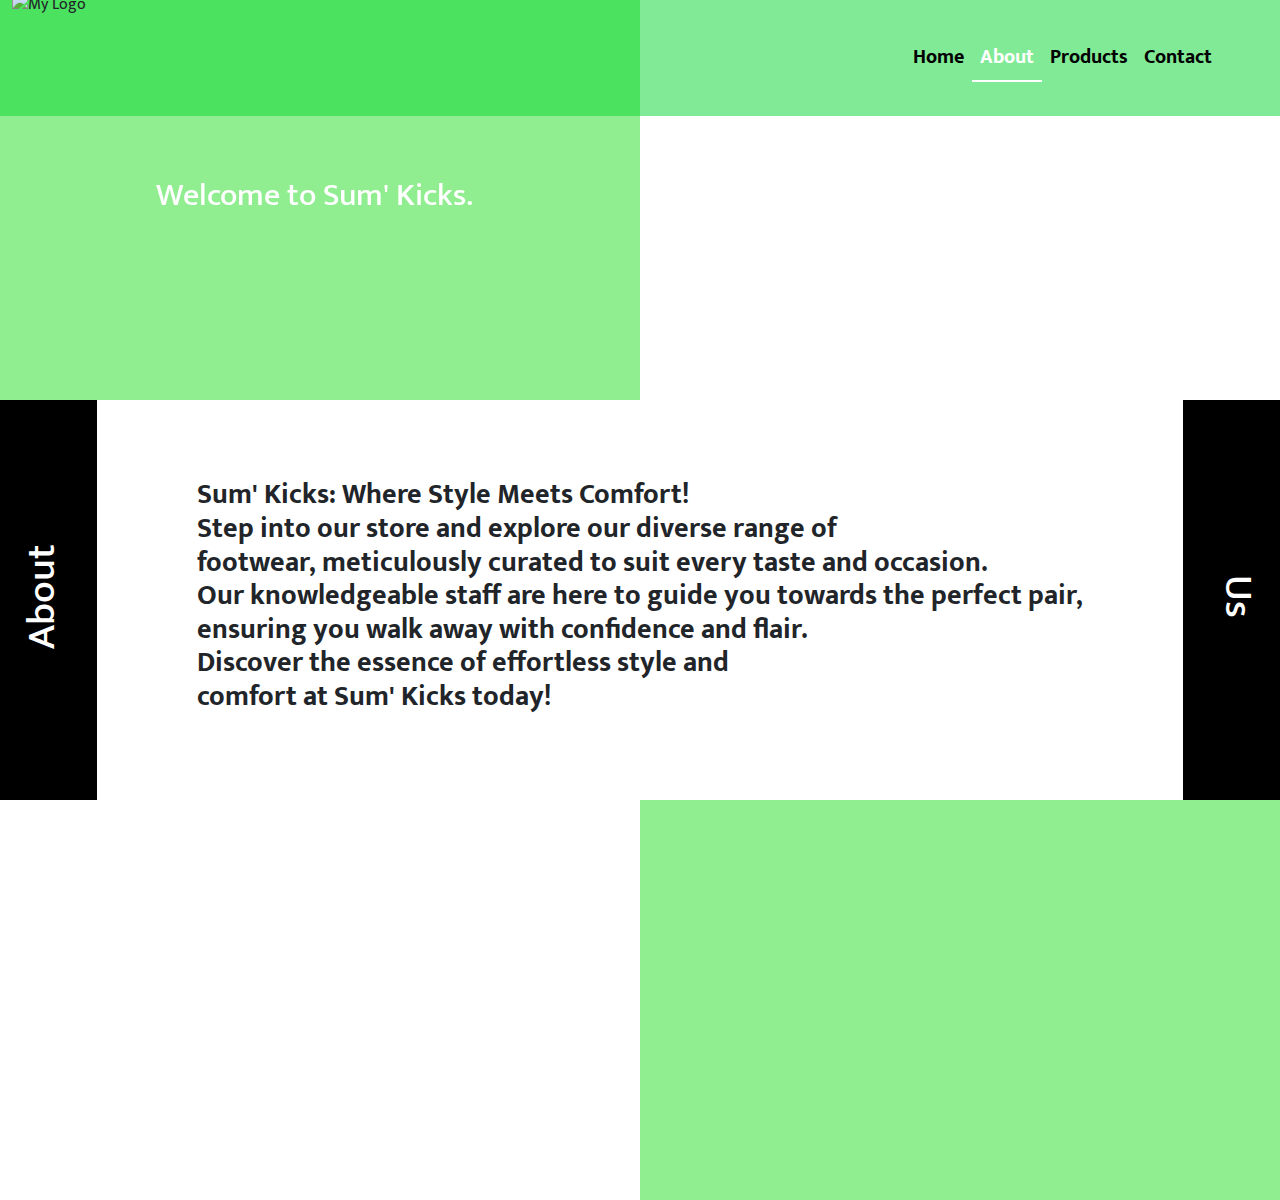
==== commit f29626d1: "main" ====
--- a/HTML/about.html
+++ b/HTML/about.html
@@ -64,10 +64,16 @@
                 <h1>About</h1>
             </div>
             <div class="col-lg-10 col-md-4 col-sm-12 d-flex justify-content-center align-items-center">
-                <h4 data-aos="fade-up">
-                  Sum' Kicks: Where Style Meets Comfort! Step into our store and explore our diverse range of footwear, meticulously curated to suit every taste and occasion. Our knowledgeable staff are here to guide you towards the perfect pair,
-                   ensuring you walk away with confidence and flair. Discover the essence of effortless style and comfort at Sum' Kicks today!
-                </h4>
+                <h3><b>
+                  Sum' Kicks: Where Style Meets Comfort! <br>
+                  Step into our store and explore our diverse range of <br> footwear,
+                  meticulously curated to suit every taste and occasion. <br>
+                  Our knowledgeable staff are here to guide you towards the perfect pair,<br>
+                  ensuring you walk away with confidence and flair. <br>
+                  Discover the essence of effortless style and <br>
+                  comfort at Sum' Kicks today!
+                  </b>
+                </h3>
               
             </div>
             <div class="col-lg-1 col-md-4 col-sm-12 d-flex justify-content-center align-items-center" id="about_Us">
--- a/css/styles.css
+++ b/css/styles.css
@@ -294,12 +294,12 @@
 
 
 /* Cart Page */
-    main table{
+    main #cart{
         display: flex;
         justify-content: center;
     }
 
-    td #cart{
+    #cart{
         object-fit: contain;
         width:200px;
         height:100px;
@@ -307,7 +307,7 @@
 
 /* Cart Page */
 
-@media only screen and (max-width: 600px){
+@media only screen and (max-width: 400px){
 
     .nav-item a{
         font-size:20px;
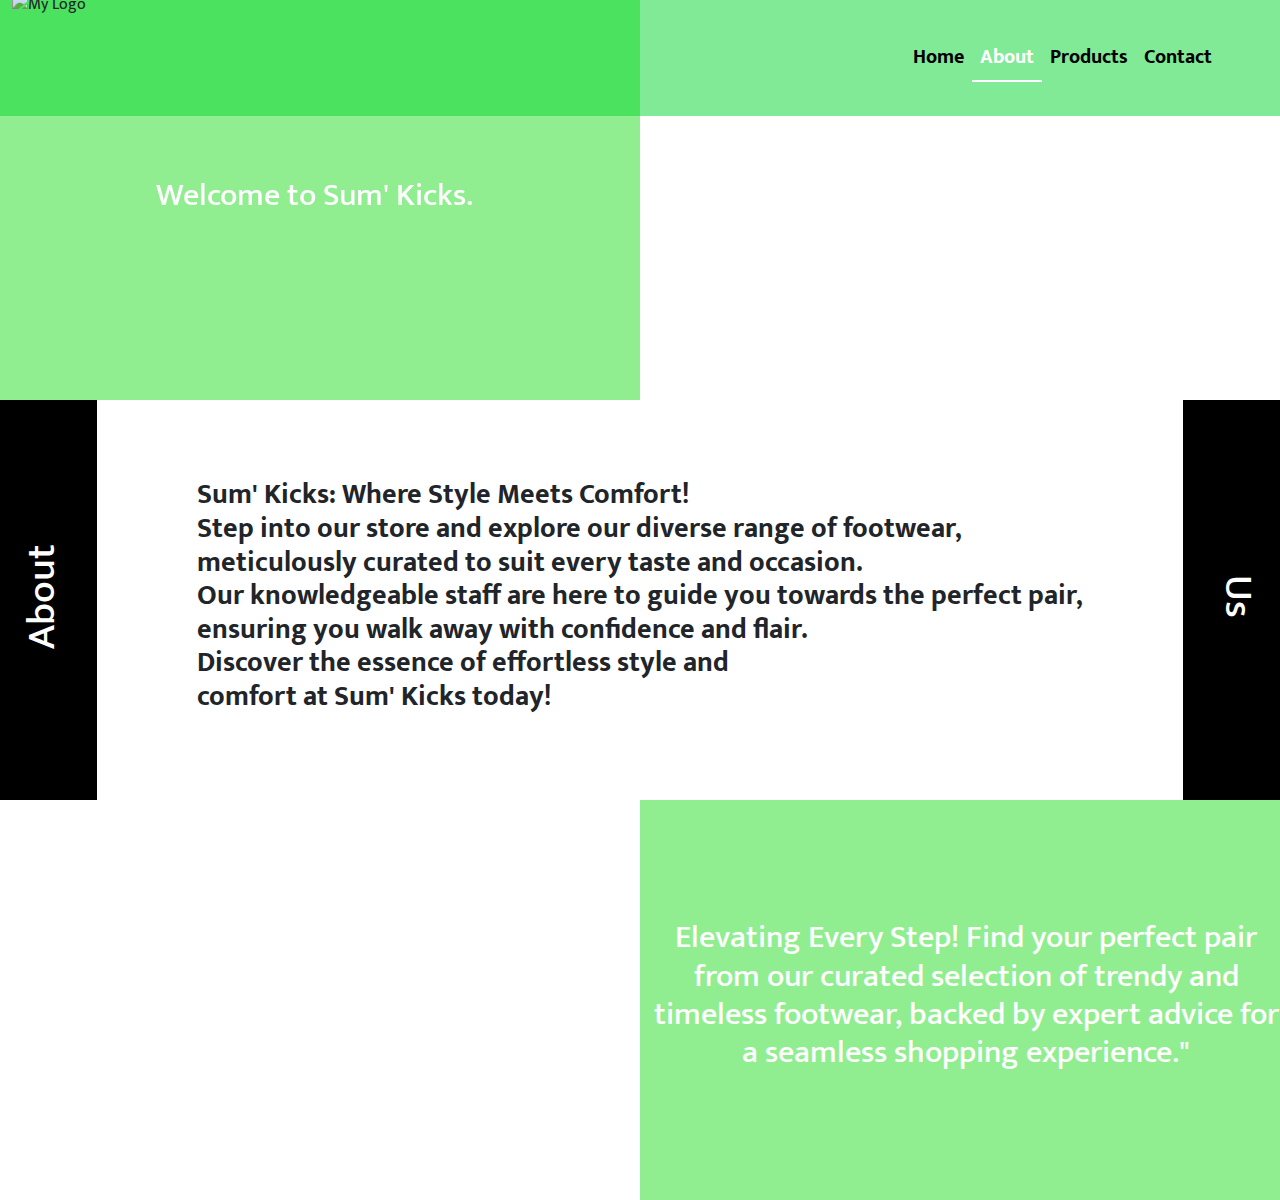
==== commit 5dd86764: "main" ====
--- a/HTML/about.html
+++ b/HTML/about.html
@@ -61,12 +61,13 @@
         </div>
         <div class="row">
             <div class="col-lg-1 col-md-4 col-sm-12 d-flex justify-content-center align-items-center" id="about">
-                <h1>About</h1>
+                <h1 class="position-relative bottom-2">About</h1>
             </div>
             <div class="col-lg-10 col-md-4 col-sm-12 d-flex justify-content-center align-items-center">
-                <h3><b>
+                <h3>
+                  <b>
                   Sum' Kicks: Where Style Meets Comfort! <br>
-                  Step into our store and explore our diverse range of <br> footwear,
+                  Step into our store and explore our diverse range of footwear,<br>
                   meticulously curated to suit every taste and occasion. <br>
                   Our knowledgeable staff are here to guide you towards the perfect pair,<br>
                   ensuring you walk away with confidence and flair. <br>
@@ -85,10 +86,10 @@
 
             </div>
             <div class="col-lg-6 col-md-6 col-sm-12 d-flex justify-content-center align-items-center" id="welcome2">
-                <p data-aos="fade-right">
+                <h2 class="text-center">
                   Elevating Every Step! Find your perfect pair from our curated selection of trendy and 
                   timeless footwear, backed by expert advice for a seamless shopping experience."
-                </p>
+                </h2>
             </div>
         </div>
     </div>
--- a/css/styles.css
+++ b/css/styles.css
@@ -178,7 +178,7 @@
         font-size: 20px;
     }
     
-#welcome2{
+    #welcome2{
         height:400px;
         background-color: lightgreen;
         color:white;
@@ -281,6 +281,7 @@
 
     .dropdown-center button{
         background-color:rgba(3, 214, 45, 0.5) ;
+    }
 
     #products{
         display: grid;
@@ -307,7 +308,7 @@
 
 /* Cart Page */
 
-@media only screen and (max-width: 400px){
+@media only screen and (max-width: 600px){
 
     .nav-item a{
         font-size:20px;
@@ -358,7 +359,7 @@
     #welcome{
         position: relative;
         top:90px;
-        height:220px;
+        height:230px;
         background-color: lightgreen;
         color:white;
         font-size: 20px;
@@ -391,17 +392,12 @@
     }
 
     #products{
-         display: grid;
+        display: grid;
         grid-template-columns: repeat( auto-fill, minmax(10px, 1fr) );
         gap:3em;
         place-items: center;  
-        margin-right:20px;
     } 
 
-    #products .card{
-        margin-right: 20px;
-    }
-
-}
-}
-
+}
+
+
